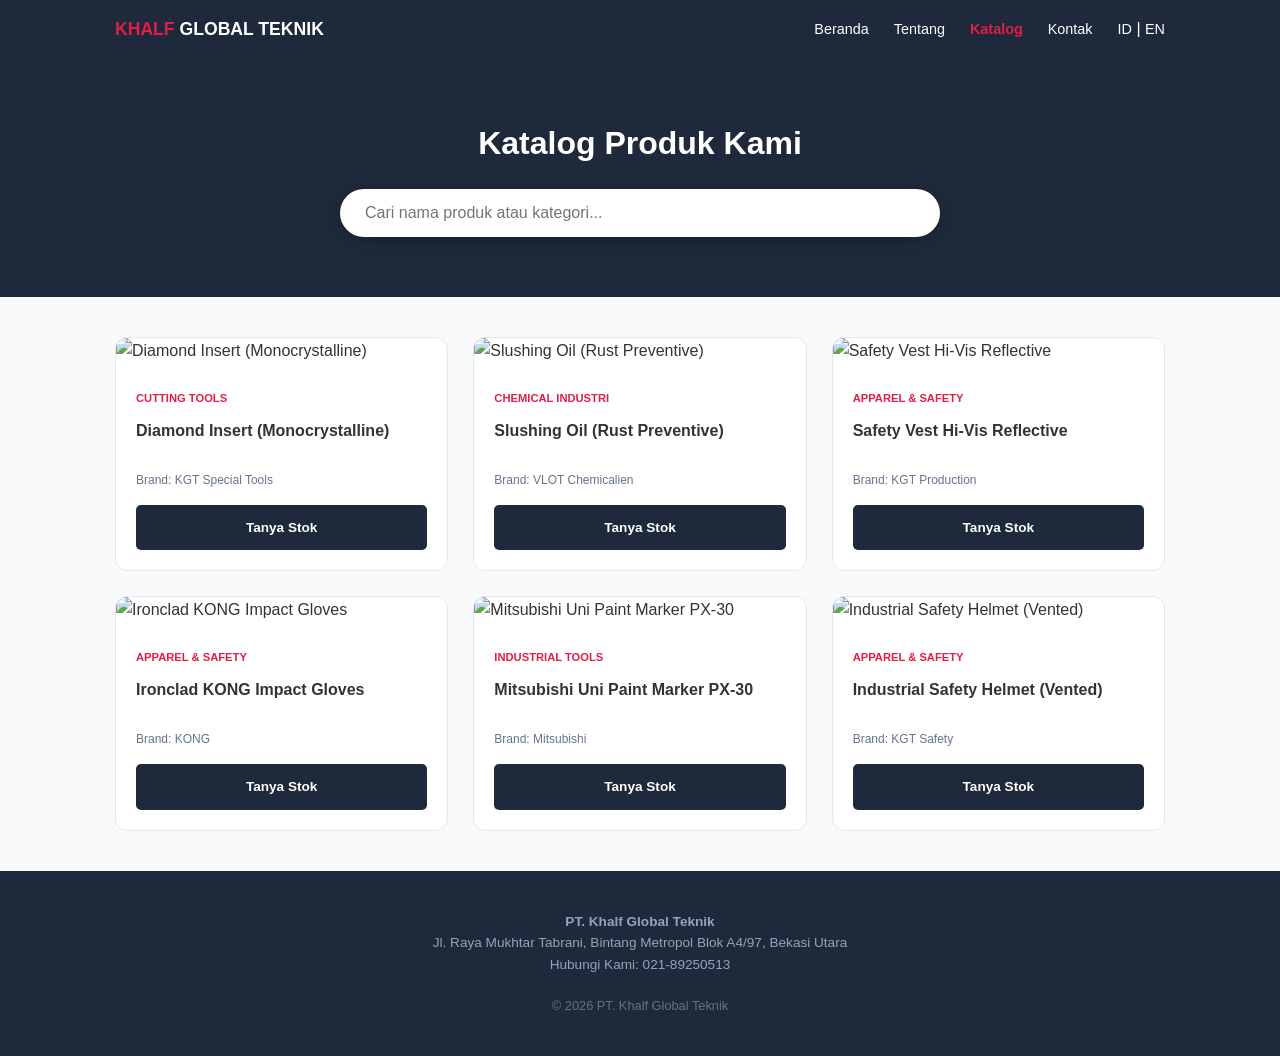
==== catalog.html @ bc7b4e07 "first commit" ====
<!DOCTYPE html>
<html lang="id">
<head>
    <meta charset="UTF-8">
    <meta name="viewport" content="width=device-width, initial-scale=1.0">
    <title>Katalog Produk | PT. Khalf Global Teknik</title>
    <link rel="stylesheet" href="assets/css/catalog.css">
    <link rel="icon" type="image/png" href="https://www.image2url.com/r2/default/images/1778163706889-ca01a978-96b5-424a-9f95-a7625ea63152.png">
    <link href="https://unpkg.com/aos@2.3.1/dist/aos.css" rel="stylesheet">
</head>
<body>
    <!-- Navbar Katalog (Sama persis dengan Index) -->
<!-- Navbar Katalog -->
<nav>
    <div class="container nav-container">
        <div class="logo">
            <a href="index.html" style="text-decoration: none; color: inherit;">
                <span class="red">KHALF</span> <span class="blue">GLOBAL TEKNIK</span>
            </a>
        </div>
        
        <!-- Hamburger Menu (Penting: ID harus mobile-menu) -->
        <div class="menu-toggle" id="mobile-menu">
            <span class="bar"></span>
            <span class="bar"></span>
            <span class="bar"></span>
        </div>

        <ul class="nav-list">
            <li><a href="index.html">Beranda</a></li>
            <li><a href="index.html#tentang">Tentang</a></li>
            <li><a href="catalog.html" class="active">Katalog</a></li>
            <li><a href="contact.html">Kontak</a></li>
            <li class="lang-switcher">
                <a href="javascript:void(0)" onclick="changeLanguage('id')">ID</a> | 
                <a href="javascript:void(0)" onclick="changeLanguage('en')">EN</a>
            </li>
        </ul>
        <div id="google_translate_element" style="display:none;"></div>

<script type="text/javascript">
    function googleTranslateElementInit() {
        new google.translate.TranslateElement({
            pageLanguage: 'id',
            includedLanguages: 'en,id',
            autoDisplay: false
        }, 'google_translate_element');
    }

    function changeLanguage(lang) {
        var selectField = document.querySelector(".goog-te-combo");
        if (selectField) {
            selectField.value = lang;
            selectField.dispatchEvent(new Event('change'));
        }
    }
</script>
<script type="text/javascript" src="//translate.google.com/translate_a/element.js?cb=googleTranslateElementInit"></script>
    </div>
</nav>

    <section class="catalog-header">
        <div class="container">
            <h2 data-aos="fade-down">Katalog Produk Kami</h2>
            <div class="search-container" data-aos="fade-up">
                <input type="text" id="search-input" placeholder="Cari nama produk atau kategori...">
            </div>
        </div>
    </section>

    <section class="section">
        <div class="container">
            <div id="product-grid" class="grid">
                </div>
            <div id="no-product" class="hidden">Produk yang Anda cari tidak ditemukan.</div>
        </div>
    </section>

    <footer id="kontak">
        <div class="container">
            <p><strong>PT. Khalf Global Teknik</strong></p>
            <p>Jl. Raya Mukhtar Tabrani, Bintang Metropol Blok A4/97, Bekasi Utara</p>
            <p>Hubungi Kami: 021-89250513</p>
            <p style="margin-top: 20px; font-size: 0.8rem; opacity: 0.6;">&copy; 2026 PT. Khalf Global Teknik</p>
        </div>
    </footer>

    <script src="https://unpkg.com/aos@2.3.1/dist/aos.js"></script>
    <script>AOS.init({ duration: 800, once: true });</script>
    <script src="assets/js/product.js"></script> 
    <script src="assets/js/script.js"></script>
</body>
</html>
---- assets/css/catalog.css ----
/* --- RESET & BASE --- */
* { 
    margin: 0; 
    padding: 0; 
    box-sizing: border-box; 
    font-family: 'Arial', sans-serif; 
}

body { 
    background-color: #f8fafc; 
    color: #333; 
    line-height: 1.6; 
    /* FIX GOOGLE TRANSLATE BAR */
    top: 0px !important; 
    position: static !important;
}

html {
    margin-top: 0px !important;
}

.container { max-width: 1100px; margin: 0 auto; padding: 0 25px; }
.section { padding: 40px 0; }

/* --- NAVBAR (SAMA DENGAN INDEX) --- */
nav { 
    background: #1e293b; 
    color: white; 
    padding: 15px 0; 
    position: sticky; 
    top: 0; 
    z-index: 1000; 
}
.nav-container { display: flex; justify-content: space-between; align-items: center; }
.logo { font-weight: bold; font-size: 1.1rem; }
.logo .red { color: #e11d48; }

.nav-list { display: flex; list-style: none; gap: 25px; align-items: center; }
.nav-list a { color: white; text-decoration: none; font-size: 0.9rem; transition: 0.3s; }
.nav-list a:hover, .nav-list a.active { color: #e11d48; font-weight: bold; }

/* Hamburger Menu Icon */
.menu-toggle { display: none; flex-direction: column; cursor: pointer; gap: 5px; z-index: 1001; }
.bar { width: 25px; height: 3px; background-color: white; transition: 0.4s; }

/* --- CATALOG HEADER & SEARCH --- */
.catalog-header { 
    background: #1e293b; 
    color: white; 
    padding: 60px 0; 
    text-align: center; 
}
.catalog-header h2 { margin-bottom: 20px; font-size: 2rem; }
.search-container { max-width: 600px; margin: 20px auto 0; }
#search-input { 
    width: 100%; 
    padding: 15px 25px; 
    border-radius: 50px; 
    border: none; 
    outline: none; 
    font-size: 1rem; 
    box-shadow: 0 4px 15px rgba(0,0,0,0.2);
}

/* --- GRID & CARD PRODUK --- */
.grid { display: grid; grid-template-columns: repeat(auto-fill, minmax(260px, 1fr)); gap: 25px; }
.card { 
    background: white; 
    border-radius: 12px; 
    overflow: hidden; 
    border: 1px solid #e2e8f0; 
    transition: 0.3s; 
}
.card:hover { transform: translateY(-5px); box-shadow: 0 10px 20px rgba(0,0,0,0.1); }
.card img { width: 100%; height: 200px; object-fit: cover; }
.card-content { padding: 20px; }

.category { color: #e11d48; font-size: 0.7rem; font-weight: bold; text-transform: uppercase; }
.btn-wa { 
    display: block; 
    width: 100%; 
    background: #1e293b; 
    color: white; 
    text-align: center; 
    padding: 12px; 
    text-decoration: none; 
    border-radius: 5px; 
    margin-top: 15px; 
    font-weight: bold; 
    font-size: 0.85rem;
    transition: 0.3s;
}
.btn-wa:hover { background: #2563eb; }

/* Search No Result */
#no-product { text-align: center; padding: 50px; font-weight: bold; color: #64748b; }
.hidden { display: none; }

/* --- RESPONSIVE MOBILE --- */
@media screen and (max-width: 768px) {
    .container { padding: 0 20px; }
    .menu-toggle { display: flex; }

    .menu-toggle.active .bar:nth-child(1) { transform: translateY(8px) rotate(45deg); }
    .menu-toggle.active .bar:nth-child(2) { opacity: 0; }
    .menu-toggle.active .bar:nth-child(3) { transform: translateY(-8px) rotate(-45deg); }

    .nav-list {
        display: flex;
        flex-direction: column;
        position: absolute;
        top: 100%;
        left: 0;
        width: 100%;
        background-color: #1e293b;
        text-align: left;
        max-height: 0;
        overflow: hidden;
        transition: all 0.25s ease-in-out;
        opacity: 0;
        z-index: 9999;
    }

    .nav-list.active {
        max-height: 500px;
        opacity: 1;
        padding: 20px 0;
        border-top: 4px solid #e11d48;
    }

    .nav-list li {
        padding: 12px 25px;
        width: 100%;
        border-bottom: 1px solid rgba(255,255,255,0.05);
    }

    .catalog-header h2 { font-size: 1.6rem; }
}

/* --- THE ULTIMATE GOOGLE TRANSLATE CLEANUP (BY NAVY) --- */

/* 1. Paksa Bar Putih Google Hilang Total */
.goog-te-banner-frame.skiptranslate,
.goog-te-banner-frame,
#goog-gt-tt,
.goog-te-balloon-frame,
iframe.goog-te-menu-frame,
.skiptranslate iframe,
[class*="VIpgJd-ZVi9od-ORHb-O36Of-ak9v"] {
    display: none !important;
    visibility: hidden !important;
}

/* 2. MATIKAN SEMUA HIGHLIGHT (KOTAK PUTIH) PAS DIKLIK */
font {
    background-color: transparent !important;
    box-shadow: none !important;
    position: relative !important;
    display: inline !important;
}

[class*="goog-text-highlight"], 
[class*="VIpgJd-y6oGMc-ti6h9c"],
.goog-text-highlight,
.skiptranslate font {
    background-color: transparent !important;
    box-shadow: none !important;
    border: none !important;
    padding: 0 !important;
    outline: none !important;
}

/* Sembunyikan Tooltip Popup */
.goog-tooltip, .goog-tooltip:hover {
    display: none !important;
}

/* Sembunyikan Widget Asli */
#google_translate_element {
    display: none !important;
}

footer { 
    background: #1e293b; 
    color: #94a3b8; 
    padding: 40px 0; 
    text-align: center; 
    font-size: 0.85rem; 
}
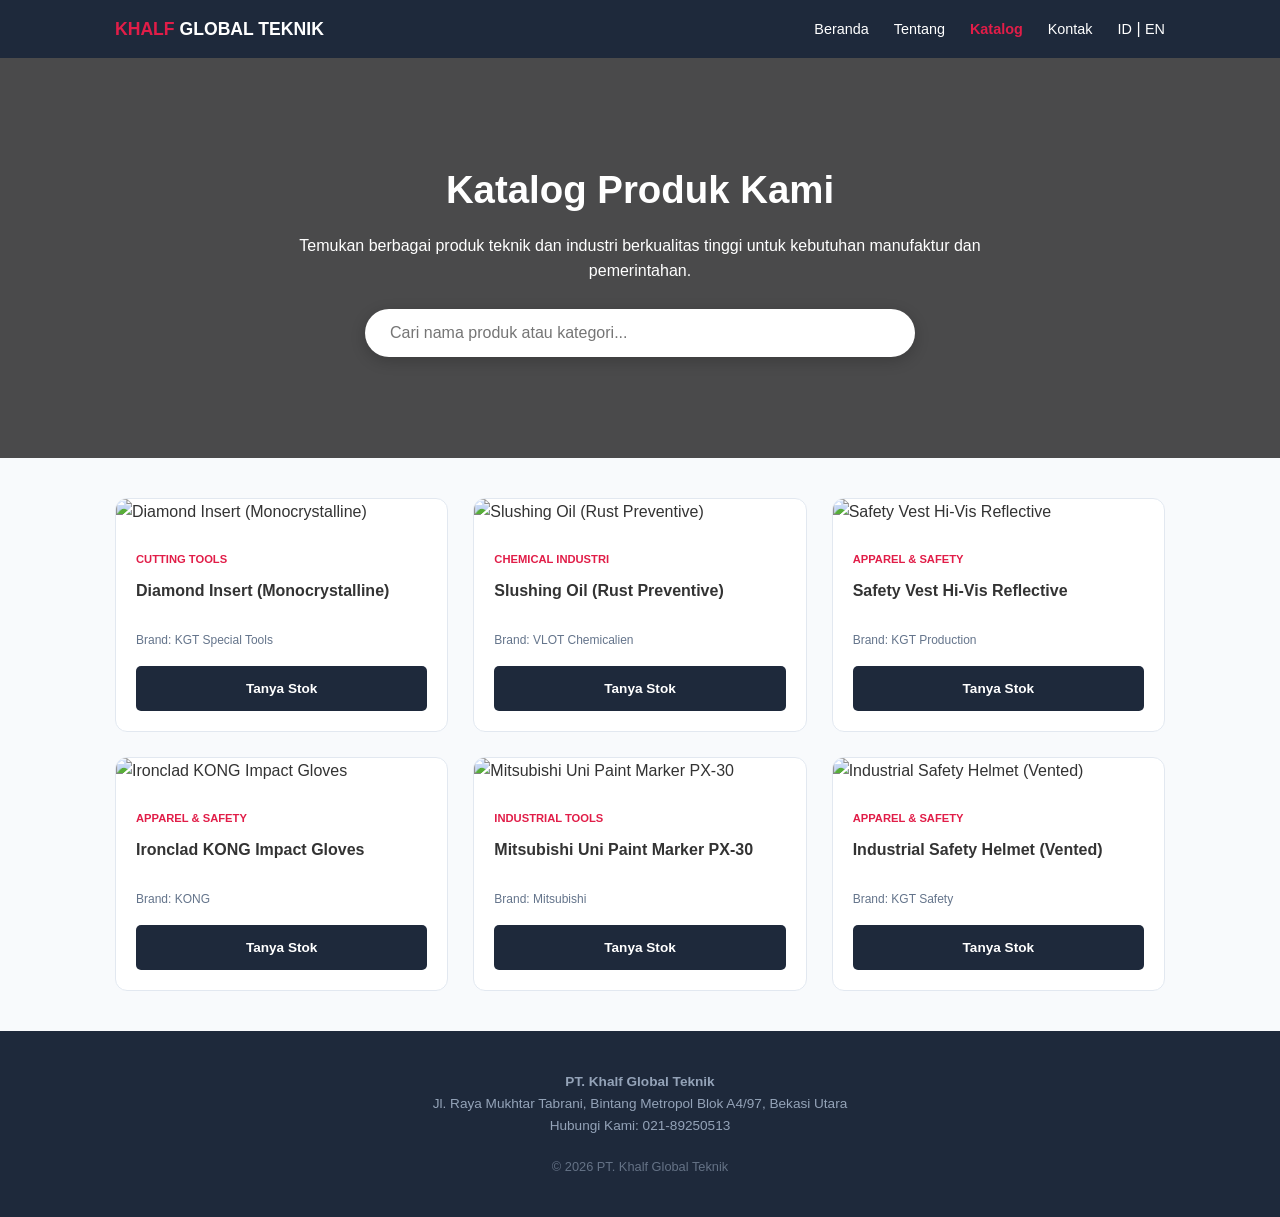
==== commit 4c807b94: "Update catalog.html" ====
--- a/catalog.html
+++ b/catalog.html
@@ -59,14 +59,21 @@
     </div>
 </nav>
 
-    <section class="catalog-header">
-        <div class="container">
-            <h2 data-aos="fade-down">Katalog Produk Kami</h2>
+   <header class="hero">
+    <div class="hero-overlay">
+        <div class="container" data-aos="fade-down">
+            <h2>Katalog Produk Kami</h2>
+            <p>
+                Temukan berbagai produk teknik dan industri berkualitas tinggi 
+                untuk kebutuhan manufaktur dan pemerintahan.
+            </p>
+
             <div class="search-container" data-aos="fade-up">
                 <input type="text" id="search-input" placeholder="Cari nama produk atau kategori...">
             </div>
         </div>
-    </section>
+    </div>
+</header>
 
     <section class="section">
         <div class="container">
@@ -90,4 +97,4 @@
     <script src="assets/js/product.js"></script> 
     <script src="assets/js/script.js"></script>
 </body>
-</html>+</html>
--- a/assets/css/catalog.css
+++ b/assets/css/catalog.css
@@ -44,14 +44,37 @@
 .bar { width: 25px; height: 3px; background-color: white; transition: 0.4s; }
 
 /* --- CATALOG HEADER & SEARCH --- */
-.catalog-header { 
-    background: #1e293b; 
-    color: white; 
-    padding: 60px 0; 
-    text-align: center; 
-}
-.catalog-header h2 { margin-bottom: 20px; font-size: 2rem; }
-.search-container { max-width: 600px; margin: 20px auto 0; }
+/* --- HERO BANNER --- */
+.hero {
+    background: url('https://images.unsplash.com/photo-1504917595217-d4dc5ebe6122?q=80&w=1200') center/cover;
+    height: 400px;
+    color: white;
+}
+
+.hero-overlay {
+    background: rgba(0,0,0,0.7);
+    height: 100%;
+    display: flex;
+    align-items: center;
+    text-align: center;
+}
+
+.hero h2 {
+    font-size: 2.4rem;
+    margin-bottom: 12px;
+}
+
+.hero p {
+    font-size: 1rem;
+    margin-bottom: 25px;
+    max-width: 700px;
+    margin-left: auto;
+    margin-right: auto;
+}
+.search-container {
+    max-width: 550px;
+    margin: 25px auto 0;
+}
 #search-input { 
     width: 100%; 
     padding: 15px 25px; 
@@ -186,4 +209,215 @@
     padding: 40px 0; 
     text-align: center; 
     font-size: 0.85rem; 
-}+}/* --- RESET & BASE --- */
+* { 
+    margin: 0; 
+    padding: 0; 
+    box-sizing: border-box; 
+    font-family: 'Arial', sans-serif; 
+}
+
+body { 
+    background-color: #f8fafc; 
+    color: #333; 
+    line-height: 1.6; 
+    /* FIX GOOGLE TRANSLATE BAR */
+    top: 0px !important; 
+    position: static !important;
+}
+
+html {
+    margin-top: 0px !important;
+}
+
+.container { max-width: 1100px; margin: 0 auto; padding: 0 25px; }
+.section { padding: 40px 0; }
+
+/* --- NAVBAR (SAMA DENGAN INDEX) --- */
+nav { 
+    background: #1e293b; 
+    color: white; 
+    padding: 15px 0; 
+    position: sticky; 
+    top: 0; 
+    z-index: 1000; 
+}
+.nav-container { display: flex; justify-content: space-between; align-items: center; }
+.logo { font-weight: bold; font-size: 1.1rem; }
+.logo .red { color: #e11d48; }
+
+.nav-list { display: flex; list-style: none; gap: 25px; align-items: center; }
+.nav-list a { color: white; text-decoration: none; font-size: 0.9rem; transition: 0.3s; }
+.nav-list a:hover, .nav-list a.active { color: #e11d48; font-weight: bold; }
+
+/* Hamburger Menu Icon */
+.menu-toggle { display: none; flex-direction: column; cursor: pointer; gap: 5px; z-index: 1001; }
+.bar { width: 25px; height: 3px; background-color: white; transition: 0.4s; }
+
+/* --- CATALOG HEADER & SEARCH --- */
+/* --- HERO BANNER --- */
+.hero {
+    background: url('https://images.unsplash.com/photo-1504917595217-d4dc5ebe6122?q=80&w=1200') center/cover;
+    height: 400px;
+    color: white;
+}
+
+.hero-overlay {
+    background: rgba(0,0,0,0.7);
+    height: 100%;
+    display: flex;
+    align-items: center;
+    text-align: center;
+}
+
+.hero h2 {
+    font-size: 2.4rem;
+    margin-bottom: 12px;
+}
+
+.hero p {
+    font-size: 1rem;
+    margin-bottom: 25px;
+    max-width: 700px;
+    margin-left: auto;
+    margin-right: auto;
+}
+.search-container {
+    max-width: 550px;
+    margin: 25px auto 0;
+}
+#search-input { 
+    width: 100%; 
+    padding: 15px 25px; 
+    border-radius: 50px; 
+    border: none; 
+    outline: none; 
+    font-size: 1rem; 
+    box-shadow: 0 4px 15px rgba(0,0,0,0.2);
+}
+
+/* --- GRID & CARD PRODUK --- */
+.grid { display: grid; grid-template-columns: repeat(auto-fill, minmax(260px, 1fr)); gap: 25px; }
+.card { 
+    background: white; 
+    border-radius: 12px; 
+    overflow: hidden; 
+    border: 1px solid #e2e8f0; 
+    transition: 0.3s; 
+}
+.card:hover { transform: translateY(-5px); box-shadow: 0 10px 20px rgba(0,0,0,0.1); }
+.card img { width: 100%; height: 200px; object-fit: cover; }
+.card-content { padding: 20px; }
+
+.category { color: #e11d48; font-size: 0.7rem; font-weight: bold; text-transform: uppercase; }
+.btn-wa { 
+    display: block; 
+    width: 100%; 
+    background: #1e293b; 
+    color: white; 
+    text-align: center; 
+    padding: 12px; 
+    text-decoration: none; 
+    border-radius: 5px; 
+    margin-top: 15px; 
+    font-weight: bold; 
+    font-size: 0.85rem;
+    transition: 0.3s;
+}
+.btn-wa:hover { background: #2563eb; }
+
+/* Search No Result */
+#no-product { text-align: center; padding: 50px; font-weight: bold; color: #64748b; }
+.hidden { display: none; }
+
+/* --- RESPONSIVE MOBILE --- */
+@media screen and (max-width: 768px) {
+    .container { padding: 0 20px; }
+    .menu-toggle { display: flex; }
+
+    .menu-toggle.active .bar:nth-child(1) { transform: translateY(8px) rotate(45deg); }
+    .menu-toggle.active .bar:nth-child(2) { opacity: 0; }
+    .menu-toggle.active .bar:nth-child(3) { transform: translateY(-8px) rotate(-45deg); }
+
+    .nav-list {
+        display: flex;
+        flex-direction: column;
+        position: absolute;
+        top: 100%;
+        left: 0;
+        width: 100%;
+        background-color: #1e293b;
+        text-align: left;
+        max-height: 0;
+        overflow: hidden;
+        transition: all 0.25s ease-in-out;
+        opacity: 0;
+        z-index: 9999;
+    }
+
+    .nav-list.active {
+        max-height: 500px;
+        opacity: 1;
+        padding: 20px 0;
+        border-top: 4px solid #e11d48;
+    }
+
+    .nav-list li {
+        padding: 12px 25px;
+        width: 100%;
+        border-bottom: 1px solid rgba(255,255,255,0.05);
+    }
+
+    .catalog-header h2 { font-size: 1.6rem; }
+}
+
+/* --- THE ULTIMATE GOOGLE TRANSLATE CLEANUP (BY NAVY) --- */
+
+/* 1. Paksa Bar Putih Google Hilang Total */
+.goog-te-banner-frame.skiptranslate,
+.goog-te-banner-frame,
+#goog-gt-tt,
+.goog-te-balloon-frame,
+iframe.goog-te-menu-frame,
+.skiptranslate iframe,
+[class*="VIpgJd-ZVi9od-ORHb-O36Of-ak9v"] {
+    display: none !important;
+    visibility: hidden !important;
+}
+
+/* 2. MATIKAN SEMUA HIGHLIGHT (KOTAK PUTIH) PAS DIKLIK */
+font {
+    background-color: transparent !important;
+    box-shadow: none !important;
+    position: relative !important;
+    display: inline !important;
+}
+
+[class*="goog-text-highlight"], 
+[class*="VIpgJd-y6oGMc-ti6h9c"],
+.goog-text-highlight,
+.skiptranslate font {
+    background-color: transparent !important;
+    box-shadow: none !important;
+    border: none !important;
+    padding: 0 !important;
+    outline: none !important;
+}
+
+/* Sembunyikan Tooltip Popup */
+.goog-tooltip, .goog-tooltip:hover {
+    display: none !important;
+}
+
+/* Sembunyikan Widget Asli */
+#google_translate_element {
+    display: none !important;
+}
+
+footer { 
+    background: #1e293b; 
+    color: #94a3b8; 
+    padding: 40px 0; 
+    text-align: center; 
+    font-size: 0.85rem; 
+}
